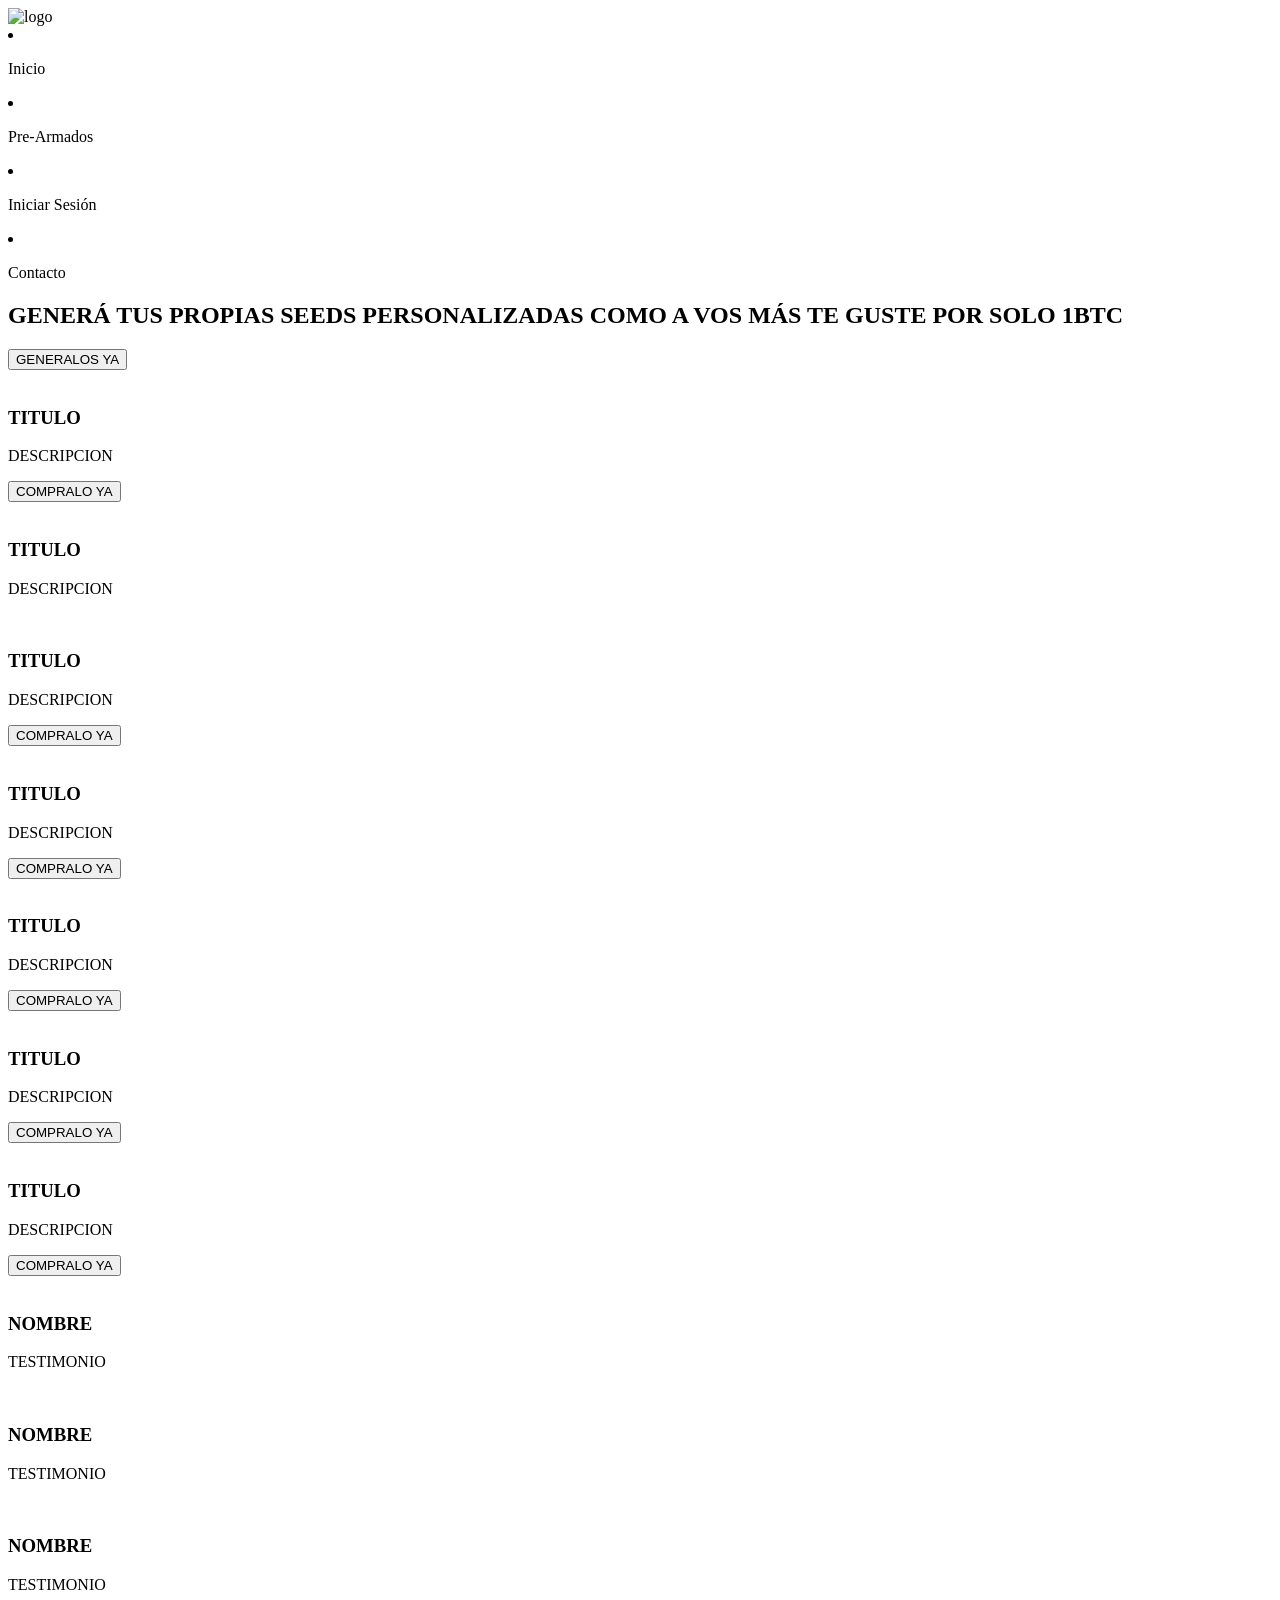
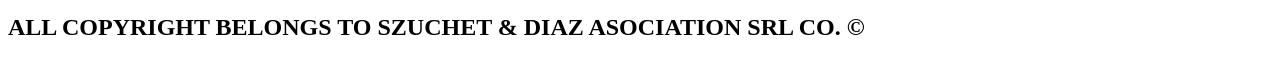
==== index.html @ 8bdb8ae7 "5/8" ====
<!DOCTYPE html>
<html lang="en">
<head>
    <meta charset="UTF-8">
    <meta name="viewport" content="width=device-width, initial-scale=1.0">
    <title>SEEDGENERATOR</title>
</head>
<body>
    <header>
        <img src="" alt="logo">
        <nav>
            <li>
                <p>Inicio</p>
            </li>
            <li>
                <p>Pre-Armados</p>
            </li>
            <li>
                <p>Iniciar Sesión</p>
            </li>
            <li>
                <p>Contacto</p>
            </li>
        </nav>
    </header>

    <main>
        <section ID="genera tu seed personalizada por solo esta cantidad de plata">
            <h1>GENERÁ TUS PROPIAS SEEDS PERSONALIZADAS COMO A VOS MÁS TE GUSTE POR SOLO 1BTC</h1>
            <button>GENERALOS YA</button>
        </section>
        <section ID="Naveg+a por nuestras seeds Pre-Armados">
            <div>
                <img src="" alt="">
                <div><h3>TITULO</h3>
                <p>DESCRIPCION</p>
            </div>
                
                <button>COMPRALO YA</button>
            </div>
        </section>
            <div>
                <img src="" alt="">
                <div><h3>TITULO</h3>
                <p>DESCRIPCION</p>
            </div>
                        <div>
                <img src="" alt="">
                <div><h3>TITULO</h3>
                <p>DESCRIPCION</p>
            </div>
            
                <button>COMPRALO YA</button>
            </div>
                                <div>
                <img src="" alt="">
                <div><h3>TITULO</h3>
                <p>DESCRIPCION</p>
            </div>
                
                <button>COMPRALO YA</button>
            </div>
                                <div>
                <img src="" alt="">
                <div><h3>TITULO</h3>
                <p>DESCRIPCION</p>
            </div>
                
                <button>COMPRALO YA</button>
            </div>
                                <div>
                <img src="" alt="">
                <div><h3>TITULO</h3>
                <p>DESCRIPCION</p>
            </div>
                
                <button>COMPRALO YA</button>
            </div>
                    <div>
                <img src="" alt="">
                <div><h3>TITULO</h3>
                <p>DESCRIPCION</p>
            </div>
                
                <button>COMPRALO YA</button>
            </div>
    <section id="testimonios">
        <div>
            <img src="" alt="">
            <h3>NOMBRE</h3>
            <p>TESTIMONIO</p>
        </div>
        <div>
            <img src="" alt="">
            <h3>NOMBRE</h3>
            <p>TESTIMONIO</p>
        </div>
        <div>
            <img src="" alt="">
            <h3>NOMBRE</h3>
            <p>TESTIMONIO</p>
        </div>
    </section>
    </main>

    <footer>
        <h2>ALL COPYRIGHT BELONGS TO SZUCHET & DIAZ ASOCIATION SRL CO. ©</h2>
    </footer>





</body>
</html>
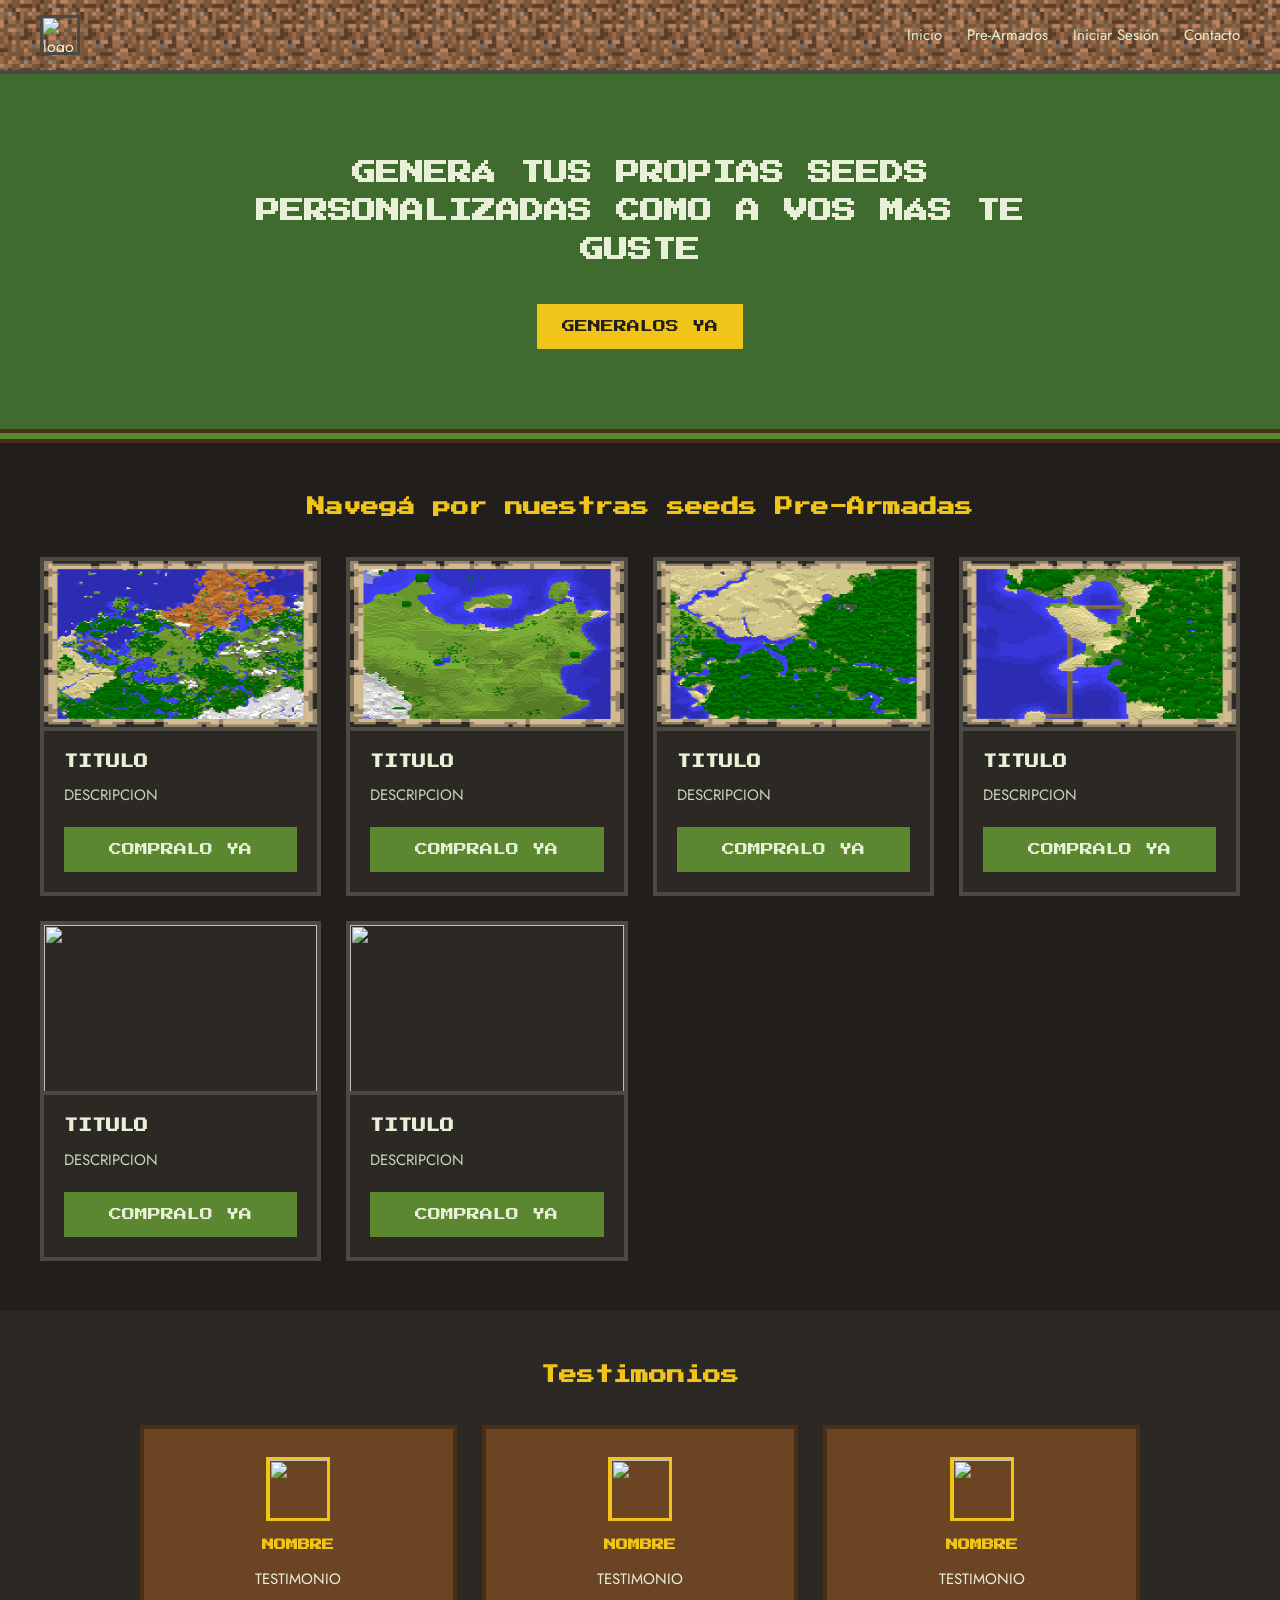
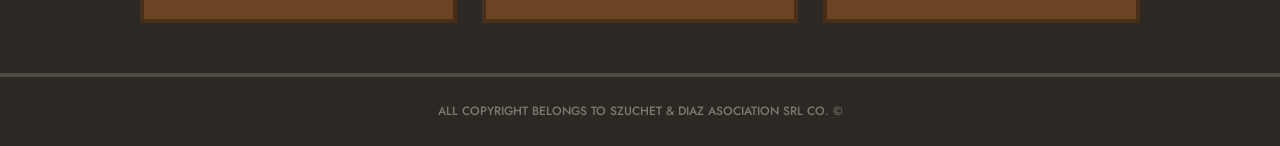
==== commit f7a2c22b: "hoy" ====
--- a/index.html
+++ b/index.html
@@ -1,115 +1,132 @@
 <!DOCTYPE html>
-<html lang="en">
+<html lang="es">
 <head>
-    <meta charset="UTF-8">
-    <meta name="viewport" content="width=device-width, initial-scale=1.0">
-    <title>SEEDGENERATOR</title>
+  <meta charset="UTF-8">
+  <meta name="viewport" content="width=device-width, initial-scale=1.0">
+  <title>SEEDGENERATOR</title>
+  <link rel="stylesheet" href="styles.css">
 </head>
 <body>
-    <header>
-        <img src="" alt="logo">
-        <nav>
-            <li>
-                <p>Inicio</p>
-            </li>
-            <li>
-                <p>Pre-Armados</p>
-            </li>
-            <li>
-                <p>Iniciar Sesión</p>
-            </li>
-            <li>
-                <p>Contacto</p>
-            </li>
-        </nav>
-    </header>
 
-    <main>
-        <section ID="genera tu seed personalizada por solo esta cantidad de plata">
-            <h1>GENERÁ TUS PROPIAS SEEDS PERSONALIZADAS COMO A VOS MÁS TE GUSTE POR SOLO 1BTC</h1>
-            <button>GENERALOS YA</button>
-        </section>
-        <section ID="Naveg+a por nuestras seeds Pre-Armados">
-            <div>
-                <img src="" alt="">
-                <div><h3>TITULO</h3>
-                <p>DESCRIPCION</p>
-            </div>
-                
-                <button>COMPRALO YA</button>
-            </div>
-        </section>
-            <div>
-                <img src="" alt="">
-                <div><h3>TITULO</h3>
-                <p>DESCRIPCION</p>
-            </div>
-                        <div>
-                <img src="" alt="">
-                <div><h3>TITULO</h3>
-                <p>DESCRIPCION</p>
-            </div>
-            
-                <button>COMPRALO YA</button>
-            </div>
-                                <div>
-                <img src="" alt="">
-                <div><h3>TITULO</h3>
-                <p>DESCRIPCION</p>
-            </div>
-                
-                <button>COMPRALO YA</button>
-            </div>
-                                <div>
-                <img src="" alt="">
-                <div><h3>TITULO</h3>
-                <p>DESCRIPCION</p>
-            </div>
-                
-                <button>COMPRALO YA</button>
-            </div>
-                                <div>
-                <img src="" alt="">
-                <div><h3>TITULO</h3>
-                <p>DESCRIPCION</p>
-            </div>
-                
-                <button>COMPRALO YA</button>
-            </div>
-                    <div>
-                <img src="" alt="">
-                <div><h3>TITULO</h3>
-                <p>DESCRIPCION</p>
-            </div>
-                
-                <button>COMPRALO YA</button>
-            </div>
+  <header>
+    <img src="" alt="logo">
+    <nav>
+      <ul>
+        <li><a href="#">Inicio</a></li>
+        <li><a href="#">Pre-Armados</a></li>
+        <li><a href="#">Iniciar Sesión</a></li>
+        <li><a href="#">Contacto</a></li>
+      </ul>
+    </nav>
+  </header>
+
+  <main>
+
+    <!-- HERO -->
+    <section class="hero">
+      <div class="hero-content">
+        <h1>GENERÁ TUS PROPIAS SEEDS PERSONALIZADAS COMO A VOS MÁS TE GUSTE</h1>
+        <button class="boton boton-primary">GENERALOS YA</button>
+      </div>
+    </section>
+
+    <div class="section-divider"></div>
+
+    <!-- PRE-ARMADOS -->
+    <section class="seeds">
+      <h2>Navegá por nuestras seeds Pre-Armadas</h2>
+
+      <div class="seeds-grid">
+
+        <div class="seed-card">
+          <img src="mapa1.webp" alt="mapa1">
+          <div class="seed-info">
+            <h3>TITULO</h3>
+            <p>DESCRIPCION</p>
+          </div>
+          <button class="boton boton-secondary">COMPRALO YA</button>
+        </div>
+
+        <div class="seed-card">
+          <img src="mapa2.webp" alt="mapa2">
+          <div class="seed-info">
+            <h3>TITULO</h3>
+            <p>DESCRIPCION</p>
+          </div>
+          <button class="boton boton-secondary">COMPRALO YA</button>
+        </div>
+
+        <div class="seed-card">
+          <img src="mapa3.webp" alt="mapa3">
+          <div class="seed-info">
+            <h3>TITULO</h3>
+            <p>DESCRIPCION</p>
+          </div>
+          <button class="boton boton-secondary">COMPRALO YA</button>
+        </div>
+
+        <div class="seed-card">
+          <img src="mapa4.webp" alt="mapa4">
+          <div class="seed-info">
+            <h3>TITULO</h3>
+            <p>DESCRIPCION</p>
+          </div>
+          <button class="boton boton-secondary">COMPRALO YA</button>
+        </div>
+
+        <div class="seed-card">
+          <img src="" alt="">
+          <div class="seed-info">
+            <h3>TITULO</h3>
+            <p>DESCRIPCION</p>
+          </div>
+          <button class="boton boton-secondary">COMPRALO YA</button>
+        </div>
+
+        <div class="seed-card">
+          <img src="" alt="">
+          <div class="seed-info">
+            <h3>TITULO</h3>
+            <p>DESCRIPCION</p>
+          </div>
+          <button class="boton boton-secondary">COMPRALO YA</button>
+        </div>
+
+      </div>
+    </section>
+
+    <!-- TESTIMONIOS -->
     <section id="testimonios">
-        <div>
-            <img src="" alt="">
-            <h3>NOMBRE</h3>
-            <p>TESTIMONIO</p>
+      <h2>Testimonios</h2>
+
+      <div class="testimonios-grid">
+
+        <div class="testimonio-card">
+          <img src="" alt="">
+          <h3>NOMBRE</h3>
+          <p>TESTIMONIO</p>
         </div>
-        <div>
-            <img src="" alt="">
-            <h3>NOMBRE</h3>
-            <p>TESTIMONIO</p>
+
+        <div class="testimonio-card">
+          <img src="" alt="">
+          <h3>NOMBRE</h3>
+          <p>TESTIMONIO</p>
         </div>
-        <div>
-            <img src="" alt="">
-            <h3>NOMBRE</h3>
-            <p>TESTIMONIO</p>
+
+        <div class="testimonio-card">
+          <img src="" alt="">
+          <h3>NOMBRE</h3>
+          <p>TESTIMONIO</p>
         </div>
+
+      </div>
     </section>
-    </main>
 
-    <footer>
-        <h2>ALL COPYRIGHT BELONGS TO SZUCHET & DIAZ ASOCIATION SRL CO. ©</h2>
-    </footer>
+  </main>
 
-
-
-
+  <footer>
+    <h2>ALL COPYRIGHT BELONGS TO SZUCHET &amp; DIAZ ASOCIATION SRL CO. ©</h2>
+  </footer>
 
 </body>
 </html>
--- a/styles.css
+++ b/styles.css
@@ -0,0 +1,224 @@
+/* =====================================================
+   SEEDGENERATOR - estilos
+   Paleta Minecraft:
+   Verde pasto  #5b8731   Tierra    #6b4423
+   Piedra       #7a7a6e   Cueva     #211e1c
+   Dorado       #f0c419   Pergamino #e8f0d8
+   ===================================================== */
+
+/* Fuentes de Google Fonts:
+   Jost -> texto normal
+   Press Start 2P -> pixelada, para títulos y botones
+*/
+@import url('https://fonts.googleapis.com/css2?family=Jost:wght@400;500;600&family=Press+Start+2P&display=swap');
+
+* {
+  margin: 0;
+  padding: 0;
+  box-sizing: border-box;
+}
+
+body {
+  background-color: #211e1c;
+  color: #e8f0d8;
+  font-family: 'Jost', sans-serif;
+  line-height: 1.6;
+}
+
+img {
+  width: 100%;
+}
+
+header {
+  display: flex;
+  flex-wrap: wrap;
+  align-items: center;
+  justify-content: space-between;
+  gap: 20px;
+  padding: 15px 40px;
+  background-color: #2c2823;
+  border-bottom: 4px solid #4a4a42;
+   background-image: url(tierra.jpeg);
+  background-repeat: repeat; 
+  background-size: 64px 64px
+}
+
+header img {
+  width: 40px;
+  height: 40px;
+  border: 3px solid #4a4a42;
+}
+
+nav ul {
+  display: flex;
+  flex-wrap: wrap;
+  gap: 25px;
+  list-style: none;
+ 
+}
+
+nav a {
+  color: #e8f0d8;
+  text-decoration: none;
+  font-size: 15px;
+}
+
+nav a:hover {
+  color: #f0c419;
+}
+
+.boton {
+  font-family: 'Press Start 2P', monospace;
+  font-size: 13px;
+  color: #e8f0d8;
+  padding: 16px 25px;
+  border: none;
+  cursor: pointer;
+}
+
+.boton-primary {
+  background-color: #f0c419;
+  color: #211e1c;
+}
+
+.boton-secondary {
+  background-color: #5b8731;
+}
+
+.boton:hover {
+  background-color: #7a7a6e;
+}
+
+.section-divider {
+  height: 14px;
+  background-color: #5b8731;
+  border-top: 4px solid #4a2f18;
+  border-bottom: 4px solid #4a2f18;
+}
+.hero {
+  padding: 80px 40px;
+  text-align: center;
+  background-color: #3f6b2e;
+}
+
+.hero-content {
+  display: flex;
+  flex-direction: column;
+  align-items: center;
+  gap: 35px;
+  max-width: 900px;
+  margin: 0 auto;
+}
+
+.hero h1 {
+  font-family: 'Press Start 2P', monospace;
+  font-size: 24px;
+  line-height: 1.6;
+}
+
+/* ===================== SEEDS ===================== */
+
+.seeds {
+  padding: 50px 40px;
+}
+
+.seeds h2,
+#testimonios h2 {
+  font-family: 'Press Start 2P', monospace;
+  font-size: 18px;
+  text-align: center;
+  margin-bottom: 35px;
+  color: #f0c419;
+}
+
+/* grid: acomoda las tarjetas automáticamente en columnas de 280px como mínimo */
+.seeds-grid {
+  display: grid;
+  grid-template-columns: repeat(auto-fit, minmax(280px, 1fr));
+  gap: 25px;
+  max-width: 1200px;
+  margin: 0 auto;
+}
+
+.seed-card {
+  background-color: #2c2823;
+  border: 4px solid #4a4a42;
+  display: flex;
+  flex-direction: column;
+}
+
+.seed-card img {
+  height: 170px;
+  border-bottom: 4px solid #4a4a42;
+}
+
+.seed-info {
+  padding: 20px;
+}
+
+.seed-info h3 {
+  font-family: 'Press Start 2P', monospace;
+  font-size: 14px;
+  margin-bottom: 10px;
+}
+
+.seed-info p {
+  color: #c9d4bb;
+  font-size: 15px;
+}
+
+.seed-card .boton {
+  margin: 0 20px 20px 20px;
+}
+
+#testimonios {
+  padding: 50px 40px;
+  background-color: #2c2823;
+}
+
+.testimonios-grid {
+  display: grid;
+  grid-template-columns: repeat(auto-fit, minmax(260px, 1fr));
+  gap: 25px;
+  max-width: 1000px;
+  margin: 0 auto;
+}
+
+.testimonio-card {
+  background-color: #6b4423;
+  border: 4px solid #4a2f18;
+  padding: 28px 24px;
+  text-align: center;
+}
+
+.testimonio-card img {
+  width: 64px;
+  height: 64px;
+  margin: 0 auto 15px auto;
+  border: 3px solid #f0c419;
+}
+
+.testimonio-card h3 {
+  font-family: 'Press Start 2P', monospace;
+  font-size: 12px;
+  color: #f0c419;
+  margin-bottom: 12px;
+}
+
+.testimonio-card p {
+  font-size: 15px;
+}
+footer {
+  padding: 25px;
+  text-align: center;
+  background-color: #2c2823;
+  border-top: 4px solid #4a4a42;
+}
+
+footer h2 {
+  font-family: 'Jost', sans-serif;
+  font-weight: 500;
+  font-size: 12px;
+  color: #7a7a6e;
+}
+
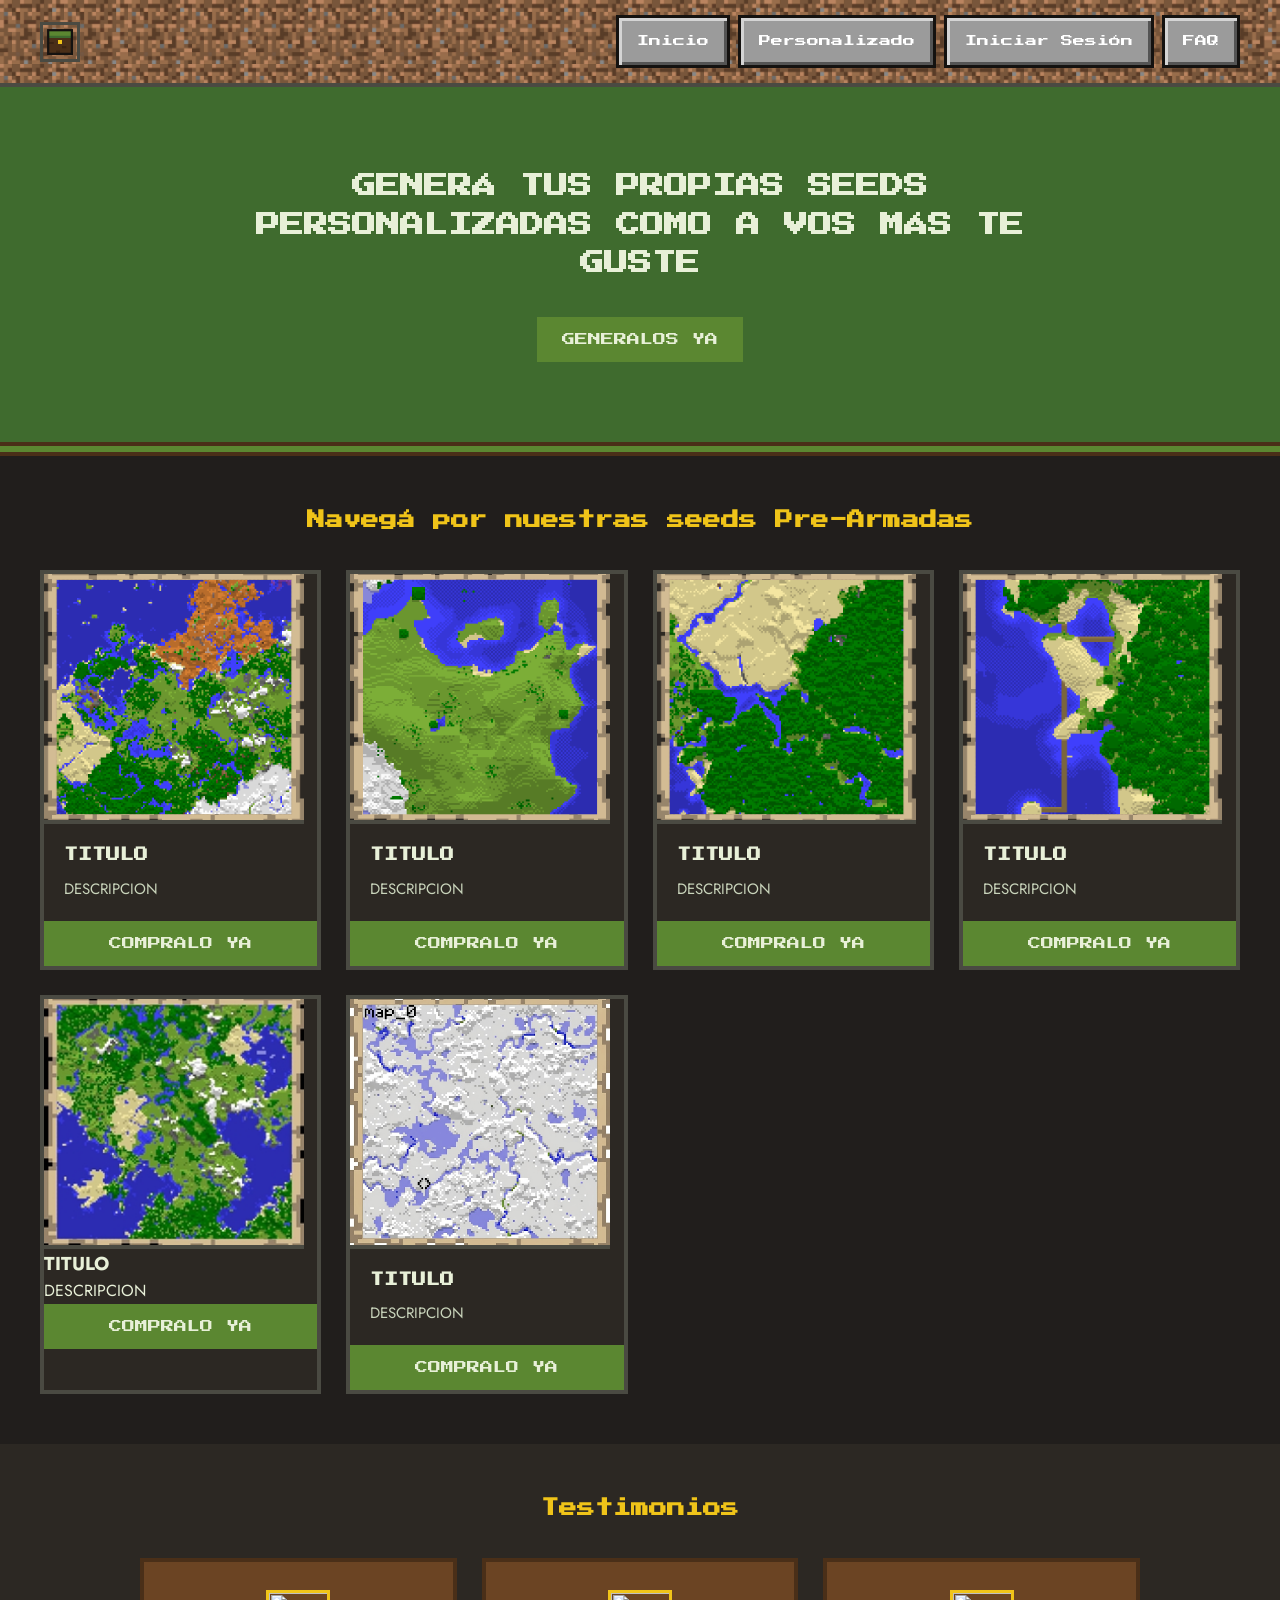
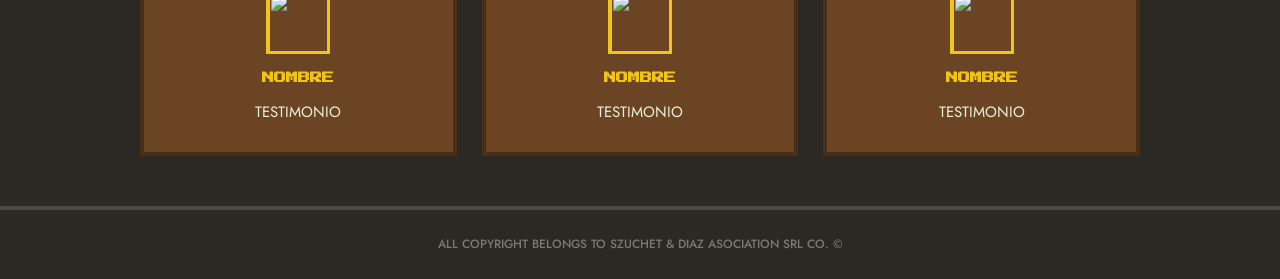
==== commit d48517b0: "14/8 segundo" ====
--- a/index.html
+++ b/index.html
@@ -9,93 +9,90 @@
 <body>
 
   <header>
-    <img src="" alt="logo">
+    <img src="imagenes/cofre.jpg" alt="logo">
     <nav>
       <ul>
-        <li><a href="#">Inicio</a></li>
-        <li><a href="#">Pre-Armados</a></li>
-        <li><a href="#">Iniciar Sesión</a></li>
-        <li><a href="#">Contacto</a></li>
+        <li><a href="#" >Inicio</a></li>
+        <li><a href="producto.html">Personalizado</a></li>
+        <li><a href="login.html">Iniciar Sesión</a></li>
+        <li><a href="FAQ.html">FAQ</a></li>
       </ul>
     </nav>
   </header>
 
   <main>
 
-    <!-- HERO -->
-    <section class="hero">
-      <div class="hero-content">
+    <section class="banner">
+      <div class="banner-content">
         <h1>GENERÁ TUS PROPIAS SEEDS PERSONALIZADAS COMO A VOS MÁS TE GUSTE</h1>
-        <button class="boton boton-primary">GENERALOS YA</button>
+        <button class="botonSecundario">GENERALOS YA</button>
       </div>
     </section>
 
     <div class="section-divider"></div>
 
-    <!-- PRE-ARMADOS -->
     <section class="seeds">
       <h2>Navegá por nuestras seeds Pre-Armadas</h2>
 
       <div class="seeds-grid">
 
-        <div class="seed-card">
-          <img src="mapa1.webp" alt="mapa1">
-          <div class="seed-info">
+        <div class="seed">
+          <img src="imagenes/mapa1.webp" alt="mapa1">
+          <div class="infoSeed">
             <h3>TITULO</h3>
             <p>DESCRIPCION</p>
           </div>
-          <button class="boton boton-secondary">COMPRALO YA</button>
+          <button class="botonSecundario">COMPRALO YA</button>
         </div>
 
-        <div class="seed-card">
-          <img src="mapa2.webp" alt="mapa2">
-          <div class="seed-info">
+        <div class="seed">
+          <img src="imagenes/mapa2.webp" alt="mapa2">
+          <div class="infoSeed">
             <h3>TITULO</h3>
             <p>DESCRIPCION</p>
           </div>
-          <button class="boton boton-secondary">COMPRALO YA</button>
+          <button class="botonSecundario">COMPRALO YA</button>
         </div>
 
-        <div class="seed-card">
-          <img src="mapa3.webp" alt="mapa3">
-          <div class="seed-info">
+        <div class="seed">
+          <img src="imagenes/mapa3.webp" alt="mapa3">
+          <div class="infoSeed">
             <h3>TITULO</h3>
             <p>DESCRIPCION</p>
           </div>
-          <button class="boton boton-secondary">COMPRALO YA</button>
+          <button class="botonSecundario">COMPRALO YA</button>
         </div>
 
-        <div class="seed-card">
-          <img src="mapa4.webp" alt="mapa4">
-          <div class="seed-info">
+        <div class="seed">
+          <img src="imagenes/mapa4.webp" alt="mapa4">
+          <div class="infoSeed">
             <h3>TITULO</h3>
             <p>DESCRIPCION</p>
           </div>
-          <button class="boton boton-secondary">COMPRALO YA</button>
+          <button class="botonSecundario">COMPRALO YA</button>
         </div>
 
-        <div class="seed-card">
-          <img src="" alt="">
-          <div class="seed-info">
+        <div class="seed">
+          <img src="imagenes/mapa5.jpg" alt="">
+          <div class="">
             <h3>TITULO</h3>
             <p>DESCRIPCION</p>
           </div>
-          <button class="boton boton-secondary">COMPRALO YA</button>
+          <button class="botonSecundario">COMPRALO YA</button>
         </div>
 
-        <div class="seed-card">
-          <img src="" alt="">
-          <div class="seed-info">
+        <div class="seed">
+          <img src="imagenes/mapa6.jpg" alt="">
+          <div class="infoSeed">
             <h3>TITULO</h3>
             <p>DESCRIPCION</p>
           </div>
-          <button class="boton boton-secondary">COMPRALO YA</button>
+          <button class="botonSecundario">COMPRALO YA</button>
         </div>
 
       </div>
     </section>
 
-    <!-- TESTIMONIOS -->
     <section id="testimonios">
       <h2>Testimonios</h2>
 
--- a/styles.css
+++ b/styles.css
@@ -39,9 +39,10 @@
   background-color: #2c2823;
   border-bottom: 4px solid #4a4a42;
    background-image: url(tierra.jpeg);
-  background-repeat: repeat; 
+  background-repeat: repeat;
   background-size: 64px 64px
 }
+
 
 header img {
   width: 40px;
@@ -49,25 +50,38 @@
   border: 3px solid #4a4a42;
 }
 
+
 nav ul {
   display: flex;
-  flex-wrap: wrap;
-  gap: 25px;
-  list-style: none;
- 
-}
+  gap: 8px;
+list-style: none;
+
+
+}
+
 
 nav a {
-  color: #e8f0d8;
+  display: inline-block;
+  color: #ffffff;
   text-decoration: none;
-  font-size: 15px;
-}
+  font-family: 'Press Start 2P', monospace;
+  font-size: 12px;
+  padding: 14px 18px;
+  background-color: #9b9b9b;
+  border: 3px solid #141210;
+  box-shadow:
+     inset 3px 3px 0 #d4d4d4,
+    inset -3px -3px 0 #545454;
+}
+
 
 nav a:hover {
-  color: #f0c419;
-}
-
-.boton {
+  background-color: #a8a8a8;
+}
+
+
+
+.botonSecundario {
   font-family: 'Press Start 2P', monospace;
   font-size: 13px;
   color: #e8f0d8;
@@ -81,11 +95,11 @@
   color: #211e1c;
 }
 
-.boton-secondary {
+.botonSecundario {
   background-color: #5b8731;
 }
 
-.boton:hover {
+.botonSecundario:hover {
   background-color: #7a7a6e;
 }
 
@@ -95,13 +109,13 @@
   border-top: 4px solid #4a2f18;
   border-bottom: 4px solid #4a2f18;
 }
-.hero {
+.banner {
   padding: 80px 40px;
   text-align: center;
   background-color: #3f6b2e;
 }
 
-.hero-content {
+.banner-content {
   display: flex;
   flex-direction: column;
   align-items: center;
@@ -110,14 +124,12 @@
   margin: 0 auto;
 }
 
-.hero h1 {
+.banner h1 {
   font-family: 'Press Start 2P', monospace;
   font-size: 24px;
   line-height: 1.6;
 }
 
-/* ===================== SEEDS ===================== */
-
 .seeds {
   padding: 50px 40px;
 }
@@ -131,7 +143,6 @@
   color: #f0c419;
 }
 
-/* grid: acomoda las tarjetas automáticamente en columnas de 280px como mínimo */
 .seeds-grid {
   display: grid;
   grid-template-columns: repeat(auto-fit, minmax(280px, 1fr));
@@ -140,34 +151,41 @@
   margin: 0 auto;
 }
 
-.seed-card {
+.seed {
   background-color: #2c2823;
   border: 4px solid #4a4a42;
   display: flex;
   flex-direction: column;
-}
-
-.seed-card img {
-  height: 170px;
+
+}
+
+.seed img {
+  
   border-bottom: 4px solid #4a4a42;
-}
-
-.seed-info {
+  
+  width: 95%;
+  height: 250px;
+  object-fit: cover;
+  justify-content: center;
+  align-items: center;
+}
+
+.infoSeed {
   padding: 20px;
 }
 
-.seed-info h3 {
+.infoSeed h3 {
   font-family: 'Press Start 2P', monospace;
   font-size: 14px;
   margin-bottom: 10px;
 }
 
-.seed-info p {
+.infoSeed p {
   color: #c9d4bb;
   font-size: 15px;
 }
 
-.seed-card .boton {
+.seed .boton {
   margin: 0 20px 20px 20px;
 }
 
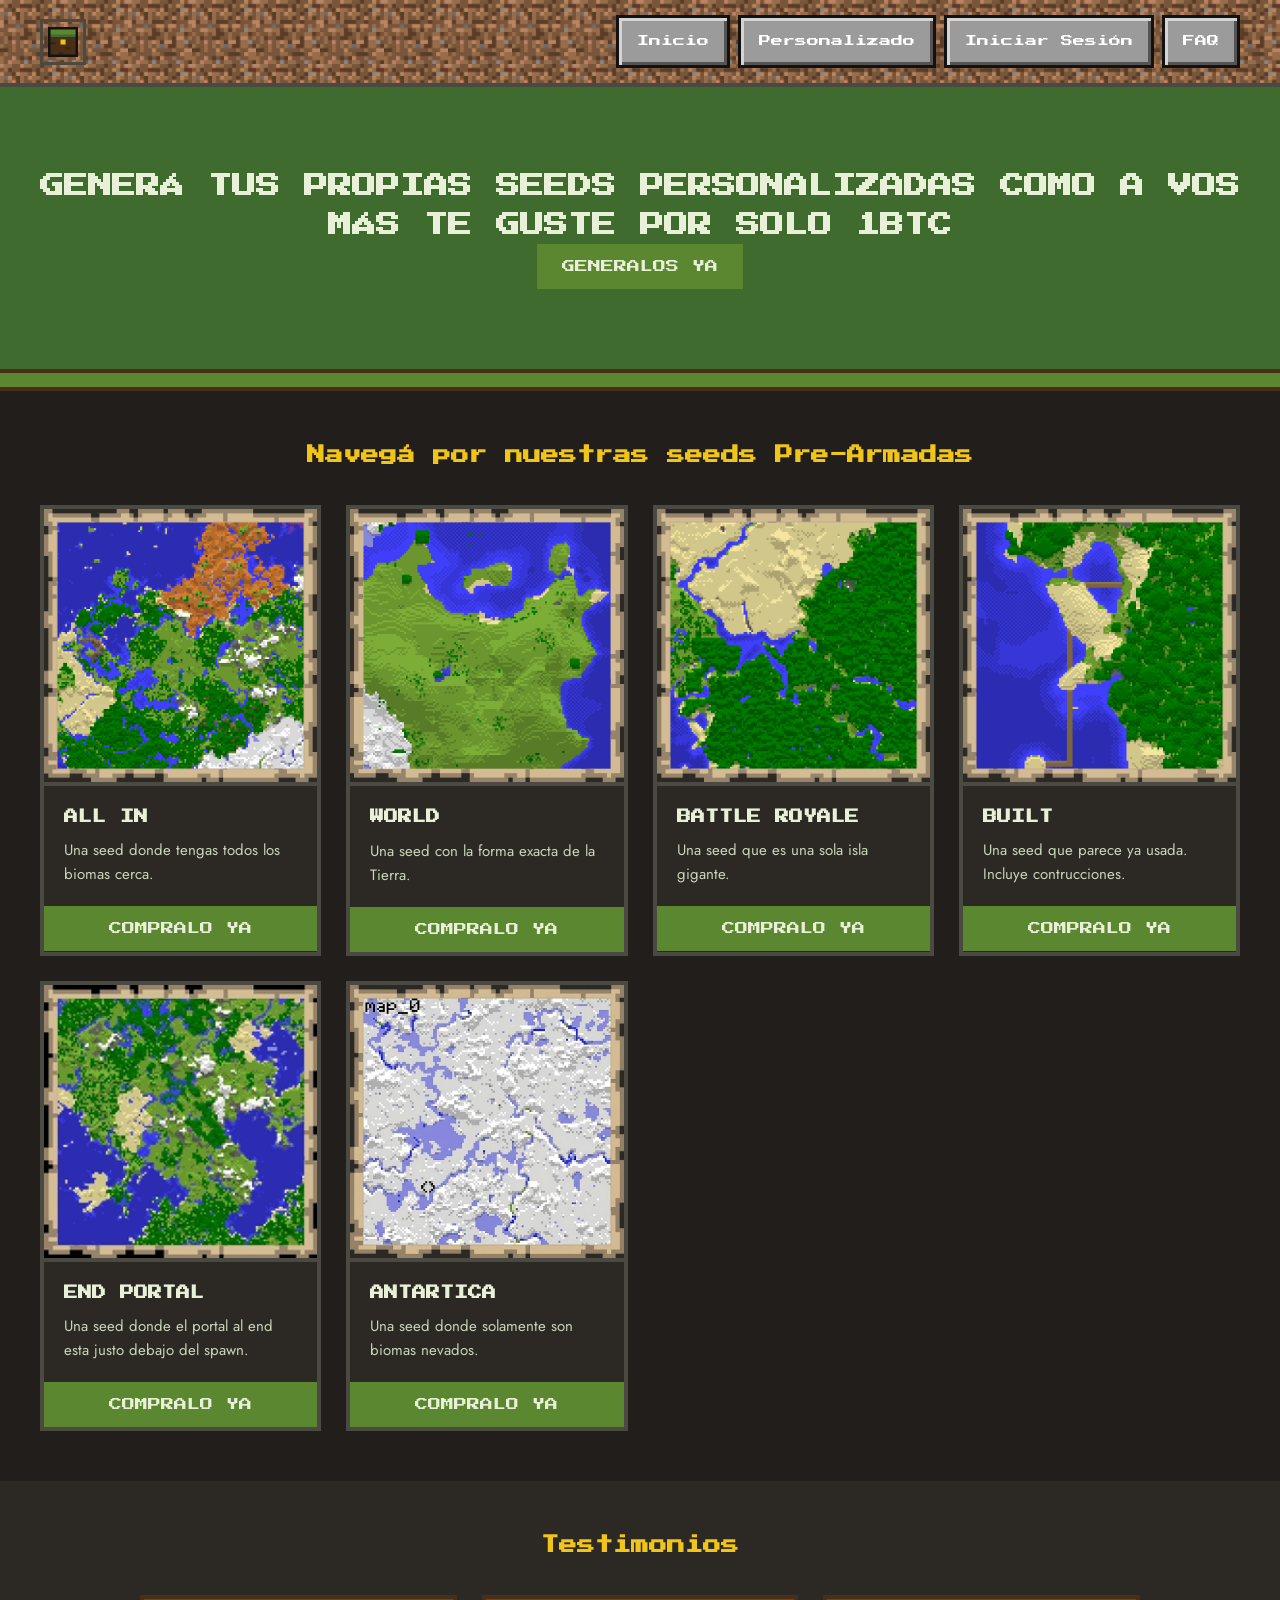
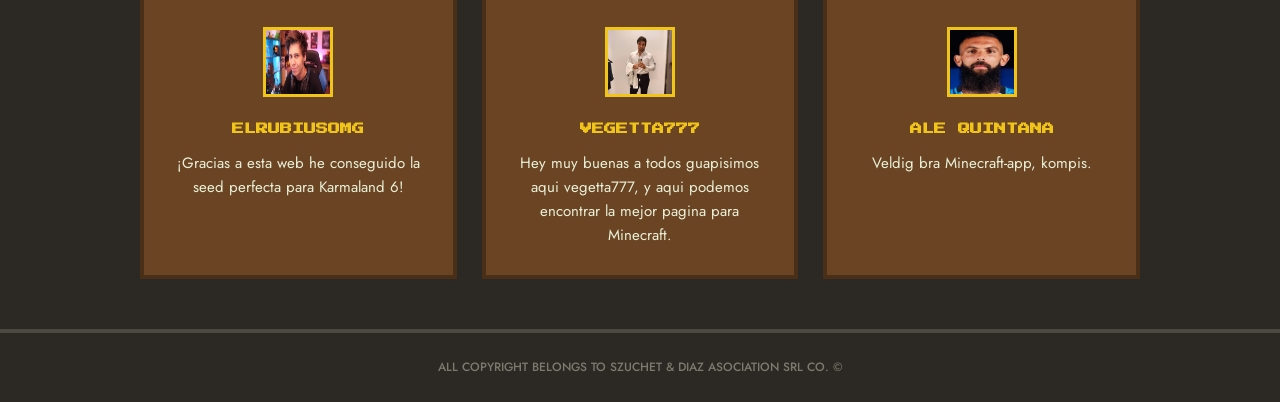
==== commit 78080b6f: "18/8" ====
--- a/index.html
+++ b/index.html
@@ -24,7 +24,7 @@
 
     <section class="banner">
       <div class="banner-content">
-        <h1>GENERÁ TUS PROPIAS SEEDS PERSONALIZADAS COMO A VOS MÁS TE GUSTE</h1>
+        <h1>GENERÁ TUS PROPIAS SEEDS PERSONALIZADAS COMO A VOS MÁS TE GUSTE POR SOLO 1BTC</h1>
         <button class="botonSecundario">GENERALOS YA</button>
       </div>
     </section>
@@ -39,8 +39,8 @@
         <div class="seed">
           <img src="imagenes/mapa1.webp" alt="mapa1">
           <div class="infoSeed">
-            <h3>TITULO</h3>
-            <p>DESCRIPCION</p>
+            <h3>ALL IN</h3>
+            <p>Una seed donde tengas todos los biomas cerca.</p>
           </div>
           <button class="botonSecundario">COMPRALO YA</button>
         </div>
@@ -48,8 +48,8 @@
         <div class="seed">
           <img src="imagenes/mapa2.webp" alt="mapa2">
           <div class="infoSeed">
-            <h3>TITULO</h3>
-            <p>DESCRIPCION</p>
+            <h3>WORLD</h3>
+            <p>Una seed con la forma exacta de la Tierra.</p>
           </div>
           <button class="botonSecundario">COMPRALO YA</button>
         </div>
@@ -57,8 +57,8 @@
         <div class="seed">
           <img src="imagenes/mapa3.webp" alt="mapa3">
           <div class="infoSeed">
-            <h3>TITULO</h3>
-            <p>DESCRIPCION</p>
+            <h3>BATTLE ROYALE</h3>
+            <p>Una seed que es una sola isla gigante.</p>
           </div>
           <button class="botonSecundario">COMPRALO YA</button>
         </div>
@@ -66,26 +66,26 @@
         <div class="seed">
           <img src="imagenes/mapa4.webp" alt="mapa4">
           <div class="infoSeed">
-            <h3>TITULO</h3>
-            <p>DESCRIPCION</p>
+            <h3>BUILT</h3>
+            <p>Una seed que parece ya usada. Incluye contrucciones.</p>
           </div>
           <button class="botonSecundario">COMPRALO YA</button>
         </div>
 
         <div class="seed">
           <img src="imagenes/mapa5.jpg" alt="">
-          <div class="">
-            <h3>TITULO</h3>
-            <p>DESCRIPCION</p>
+          <div class="infoSeed">
+            <h3>END PORTAL</h3>
+            <p>Una seed donde el portal al end esta justo debajo del spawn.</p>
           </div>
           <button class="botonSecundario">COMPRALO YA</button>
         </div>
 
         <div class="seed">
-          <img src="imagenes/mapa6.jpg" alt="">
+          <img src="imagenes/mapa6.png" alt="">
           <div class="infoSeed">
-            <h3>TITULO</h3>
-            <p>DESCRIPCION</p>
+            <h3>ANTARTICA</h3>
+            <p>Una seed donde solamente son biomas nevados.</p>
           </div>
           <button class="botonSecundario">COMPRALO YA</button>
         </div>
@@ -99,21 +99,21 @@
       <div class="testimonios-grid">
 
         <div class="testimonio-card">
-          <img src="" alt="">
-          <h3>NOMBRE</h3>
-          <p>TESTIMONIO</p>
+          <img src="imagenes/rubius.jpg" alt="rubius">
+          <h3>ELRUBIUSOMG</h3>
+          <p>¡Gracias a esta web he conseguido la seed perfecta para Karmaland 6!</p>
         </div>
 
         <div class="testimonio-card">
-          <img src="" alt="">
-          <h3>NOMBRE</h3>
-          <p>TESTIMONIO</p>
+          <img src="imagenes/vegetta777.jpg" alt="vegetta777">
+          <h3>VEGETTA777</h3>
+          <p>Hey muy buenas a todos guapisimos aqui vegetta777, y aqui podemos encontrar la mejor pagina para Minecraft.</p>
         </div>
 
         <div class="testimonio-card">
-          <img src="" alt="">
-          <h3>NOMBRE</h3>
-          <p>TESTIMONIO</p>
+          <img src="imagenes/quintana.webp" alt="quintana">
+          <h3>ALE QUINTANA</h3>
+          <p>Veldig bra Minecraft-app, kompis.</p>
         </div>
 
       </div>
--- a/styles.css
+++ b/styles.css
@@ -1,21 +1,10 @@
-/* =====================================================
-   SEEDGENERATOR - estilos
-   Paleta Minecraft:
-   Verde pasto  #5b8731   Tierra    #6b4423
-   Piedra       #7a7a6e   Cueva     #211e1c
-   Dorado       #f0c419   Pergamino #e8f0d8
-   ===================================================== */
-
-/* Fuentes de Google Fonts:
-   Jost -> texto normal
-   Press Start 2P -> pixelada, para títulos y botones
-*/
+
 @import url('https://fonts.googleapis.com/css2?family=Jost:wght@400;500;600&family=Press+Start+2P&display=swap');
 
 * {
   margin: 0;
   padding: 0;
-  box-sizing: border-box;
+
 }
 
 body {
@@ -87,7 +76,7 @@
   color: #e8f0d8;
   padding: 16px 25px;
   border: none;
-  cursor: pointer;
+  cursor: pointer; /* ------ ---- */
 }
 
 .boton-primary {
@@ -115,13 +104,13 @@
   background-color: #3f6b2e;
 }
 
-.banner-content {
+.contenidoBanner {
   display: flex;
   flex-direction: column;
   align-items: center;
   gap: 35px;
   max-width: 900px;
-  margin: 0 auto;
+  margin: 0 auto; /* ------ ---- */
 }
 
 .banner h1 {
@@ -145,7 +134,7 @@
 
 .seeds-grid {
   display: grid;
-  grid-template-columns: repeat(auto-fit, minmax(280px, 1fr));
+  grid-template-columns: repeat(auto-fit, minmax(280px, 1fr)); /* ------ ---- */
   gap: 25px;
   max-width: 1200px;
   margin: 0 auto;
@@ -163,11 +152,6 @@
   
   border-bottom: 4px solid #4a4a42;
   
-  width: 95%;
-  height: 250px;
-  object-fit: cover;
-  justify-content: center;
-  align-items: center;
 }
 
 .infoSeed {
@@ -196,7 +180,7 @@
 
 .testimonios-grid {
   display: grid;
-  grid-template-columns: repeat(auto-fit, minmax(260px, 1fr));
+  grid-template-columns: repeat(auto-fit, minmax(260px, 1fr)); /* ------ ---- */
   gap: 25px;
   max-width: 1000px;
   margin: 0 auto;
@@ -240,3 +224,111 @@
   color: #7a7a6e;
 }
 
+
+.inicioSesion,
+.formularioProducto{
+  padding: 60px 40px;
+  text-align: center;
+}
+ 
+.formularioProducto {
+  background-color: #2c2823;
+}
+ 
+.inicioSesion h1,
+.formularioProducto h2,
+.faq-section h2,
+.contacto-section h2 {
+  font-family: 'Press Start 2P', monospace;
+  font-size: 18px;
+  color: #f0c419;
+  margin-bottom: 35px;
+  line-height: 1.6;
+}
+
+.contenidoForm {
+  background-color: #2c2823;
+  border: 4px solid #4a4a42;
+  max-width: 480px;
+  margin: 0 auto;
+  padding: 35px 30px;
+  text-align: left;
+}
+ 
+.formularioProducto .contenidoForm {
+  max-width: 560px;
+}
+ 
+.contenidoForm form {
+  display: flex;
+  flex-direction: column;
+  gap: 18px;
+}
+ 
+.contenidoForm label {
+  display: block;
+  font-family: 'Press Start 2P', monospace;
+  font-size: 10px;
+  color: #f0c419;
+  margin-bottom: 8px;
+}
+ 
+.contenidoForm input,
+.contenidoForm select {
+  width: 97%;
+  padding: 12px 14px;
+  background-color: #e8f0d8;
+  color: #211e1c;
+  border: 3px solid #141210;
+  font-family: 'Jost', sans-serif;
+  font-size: 15px;
+}
+ 
+
+
+ 
+.contenidoForm .botonSecundario {
+  width: 100%;
+  margin-top: 10px;
+}
+ 
+/* ---- FAQ ---- */
+.faq-section {
+  padding: 60px 40px;
+}
+ 
+.contacto-section {
+  padding: 60px 40px;
+  background-color: #2c2823;
+}
+ 
+.faq-list {
+  list-style: none;
+  max-width: 800px;
+  margin: 0 auto;
+  display: flex;
+  flex-direction: column;
+  gap: 20px;
+}
+ 
+.faq-list li {
+  background-color: #2c2823;
+  border: 4px solid #4a4a42;
+  padding: 22px 26px;
+}
+ 
+.faq-section .faq-list li {
+  background-color: #2c2823;
+}
+ 
+.faq-list li p:first-child {
+  font-family: 'Press Start 2P', monospace;
+  font-size: 12px;
+  color: #f0c419;
+  margin-bottom: 10px;
+  line-height: 1.6;
+}
+ 
+.faq-list li p:last-child {
+  color: #c9d4bb;
+  font-size: 15px;}
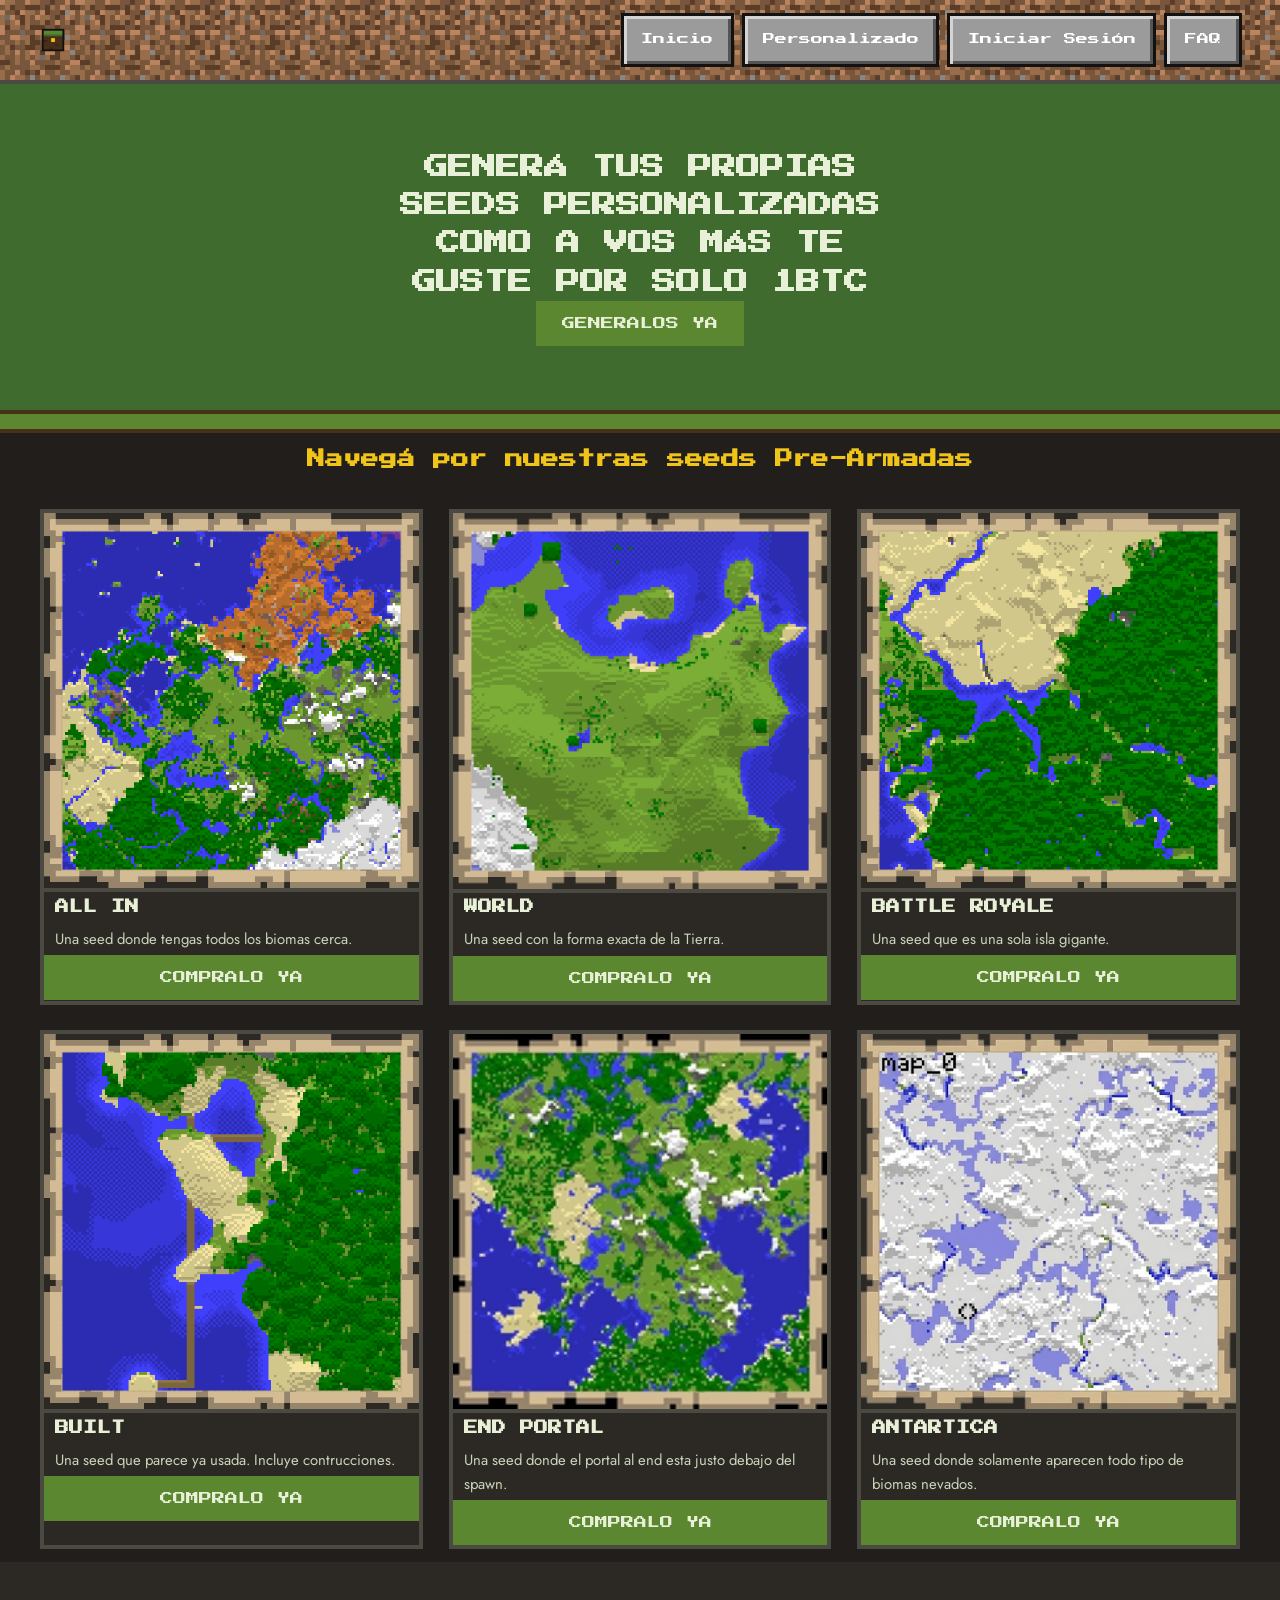
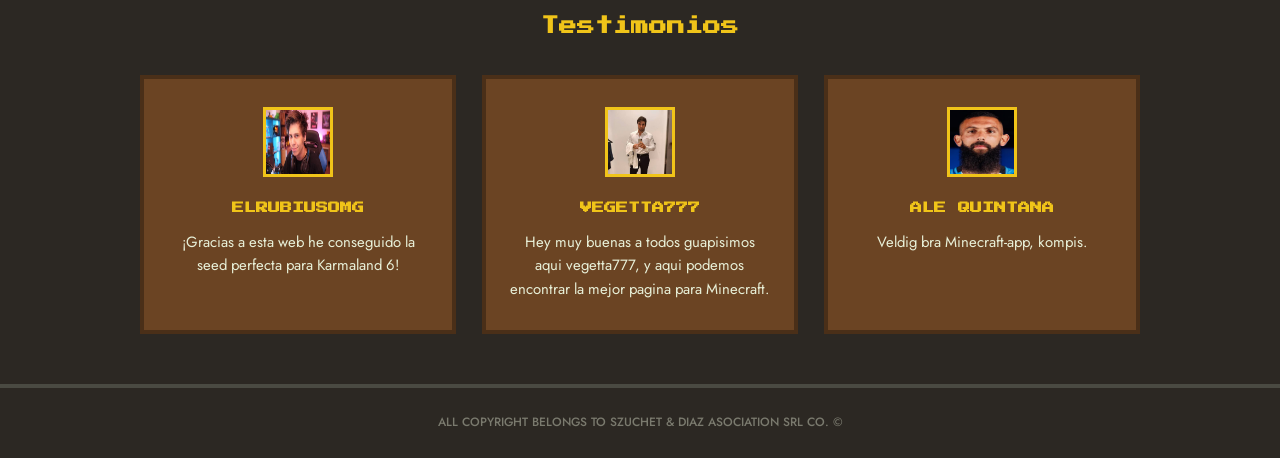
==== commit 35b82ce1: "19/8" ====
--- a/index.html
+++ b/index.html
@@ -85,7 +85,7 @@
           <img src="imagenes/mapa6.png" alt="">
           <div class="infoSeed">
             <h3>ANTARTICA</h3>
-            <p>Una seed donde solamente son biomas nevados.</p>
+            <p>Una seed donde solamente aparecen todo tipo de biomas nevados.</p>
           </div>
           <button class="botonSecundario">COMPRALO YA</button>
         </div>
--- a/styles.css
+++ b/styles.css
@@ -1,10 +1,8 @@
-
 @import url('https://fonts.googleapis.com/css2?family=Jost:wght@400;500;600&family=Press+Start+2P&display=swap');
 
 * {
   margin: 0;
   padding: 0;
-
 }
 
 body {
@@ -23,60 +21,52 @@
   flex-wrap: wrap;
   align-items: center;
   justify-content: space-between;
-  gap: 20px;
-  padding: 15px 40px;
-  background-color: #2c2823;
-  border-bottom: 4px solid #4a4a42;
-   background-image: url(tierra.jpeg);
+  gap: 5%;
+  padding: 1% 3%;
+  background-color: #2c2823;
+  border-bottom: 0.25rem solid #4a4a42;
+  background-image: url(tierra.jpeg);
   background-repeat: repeat;
-  background-size: 64px 64px
-}
-
+  background-size: contain;
+}
 
 header img {
-  width: 40px;
-  height: 40px;
-  border: 3px solid #4a4a42;
-}
-
+  width: 2.5%;
+  height: 2.5%;
+  border: 50% solid #4a4a42;
+}
 
 nav ul {
   display: flex;
-  gap: 8px;
-list-style: none;
-
-
-}
-
+  gap: 0.5rem;
+  list-style: none;
+}
 
 nav a {
   display: inline-block;
   color: #ffffff;
   text-decoration: none;
   font-family: 'Press Start 2P', monospace;
-  font-size: 12px;
-  padding: 14px 18px;
+  font-size: 75%;
+  padding: 0.9rem 1.1rem;
   background-color: #9b9b9b;
   border: 3px solid #141210;
   box-shadow:
-     inset 3px 3px 0 #d4d4d4,
-    inset -3px -3px 0 #545454;
-}
-
+      inset 3px 3px 0 #d4d4d4, 
+      inset -3px -3px 0 #545454; /*conversado en clase */
+}
 
 nav a:hover {
   background-color: #a8a8a8;
 }
 
-
-
 .botonSecundario {
   font-family: 'Press Start 2P', monospace;
-  font-size: 13px;
+  font-size: 81%;
   color: #e8f0d8;
-  padding: 16px 25px;
+  padding: 1rem 1.6rem;
   border: none;
-  cursor: pointer; /* ------ ---- */
+  cursor: pointer;
 }
 
 .boton-primary {
@@ -93,13 +83,14 @@
 }
 
 .section-divider {
-  height: 14px;
+  height: 0.9rem;
   background-color: #5b8731;
-  border-top: 4px solid #4a2f18;
-  border-bottom: 4px solid #4a2f18;
-}
+  border-top: 0.25rem solid #4a2f18;
+  border-bottom: 0.25rem solid #4a2f18;
+}
+
 .banner {
-  padding: 80px 40px;
+  padding: 5% 30%;
   text-align: center;
   background-color: #3f6b2e;
 }
@@ -108,126 +99,124 @@
   display: flex;
   flex-direction: column;
   align-items: center;
-  gap: 35px;
-  max-width: 900px;
-  margin: 0 auto; /* ------ ---- */
+  gap: 2.2rem;
+  max-width: 56.25rem;
+  margin: 0 auto;
 }
 
 .banner h1 {
   font-family: 'Press Start 2P', monospace;
-  font-size: 24px;
+  font-size: 150%;
   line-height: 1.6;
 }
 
 .seeds {
-  padding: 50px 40px;
+  padding: 1% 3%;
 }
 
 .seeds h2,
 #testimonios h2 {
   font-family: 'Press Start 2P', monospace;
-  font-size: 18px;
-  text-align: center;
-  margin-bottom: 35px;
+  font-size: 112%;
+  text-align: center;
+  margin-bottom: 2.2rem;
   color: #f0c419;
 }
 
 .seeds-grid {
-  display: grid;
-  grid-template-columns: repeat(auto-fit, minmax(280px, 1fr)); /* ------ ---- */
-  gap: 25px;
-  max-width: 1200px;
+  display: flex;
+  flex-wrap: wrap;
+  gap: 1.6rem;
+  max-width: 75rem;
   margin: 0 auto;
 }
 
 .seed {
-  background-color: #2c2823;
-  border: 4px solid #4a4a42;
+  flex: 1 1 17.5rem;
+  background-color: #2c2823;
+  border: 0.25rem solid #4a4a42;
   display: flex;
   flex-direction: column;
-
 }
 
 .seed img {
-  
-  border-bottom: 4px solid #4a4a42;
-  
+  border-bottom: 0.25rem solid #4a4a42;
 }
 
 .infoSeed {
-  padding: 20px;
+  padding: 1% 3%; 
 }
 
 .infoSeed h3 {
   font-family: 'Press Start 2P', monospace;
-  font-size: 14px;
-  margin-bottom: 10px;
+  font-size: 87%;
+  margin-bottom: 0.6rem;
 }
 
 .infoSeed p {
   color: #c9d4bb;
-  font-size: 15px;
+  font-size: 93%;
 }
 
 .seed .boton {
-  margin: 0 20px 20px 20px;
+  margin: 0 1.25rem 1.25rem 1.25rem;
 }
 
 #testimonios {
-  padding: 50px 40px;
+  padding: 3.1rem 2.5rem;
   background-color: #2c2823;
 }
 
 .testimonios-grid {
   display: grid;
-  grid-template-columns: repeat(auto-fit, minmax(260px, 1fr)); /* ------ ---- */
-  gap: 25px;
-  max-width: 1000px;
+  grid-template-columns: repeat(auto-fit, minmax(16.25rem, 1fr));
+  gap: 1.6rem;
+  max-width: 62.5rem;
   margin: 0 auto;
 }
 
 .testimonio-card {
   background-color: #6b4423;
-  border: 4px solid #4a2f18;
-  padding: 28px 24px;
+  border: 0.25rem solid #4a2f18;
+  padding: 1.75rem 1.5rem;
   text-align: center;
 }
 
 .testimonio-card img {
-  width: 64px;
-  height: 64px;
-  margin: 0 auto 15px auto;
-  border: 3px solid #f0c419;
+  width: 4rem;
+  height: 4rem;
+  margin: 0 auto 0.9rem auto;
+  border: 0.2rem solid #f0c419;
 }
 
 .testimonio-card h3 {
   font-family: 'Press Start 2P', monospace;
-  font-size: 12px;
-  color: #f0c419;
-  margin-bottom: 12px;
+  font-size: 75%;
+  color: #f0c419;
+  margin-bottom: 0.75rem;
 }
 
 .testimonio-card p {
-  font-size: 15px;
-}
+  font-size: 93%;
+}
+
 footer {
-  padding: 25px;
-  text-align: center;
-  background-color: #2c2823;
-  border-top: 4px solid #4a4a42;
+  padding: 1.6rem;
+  text-align: center;
+  background-color: #2c2823;
+  border-top: 0.25rem solid #4a4a42;
 }
 
 footer h2 {
   font-family: 'Jost', sans-serif;
   font-weight: 500;
-  font-size: 12px;
+  font-size: 75%;
   color: #7a7a6e;
 }
-
 
 .inicioSesion,
 .formularioProducto{
-  padding: 60px 40px;
+  padding: 3.75rem 2.5rem;
   text-align: center;
 }
  
@@ -240,81 +229,78 @@
 .faq-section h2,
 .contacto-section h2 {
   font-family: 'Press Start 2P', monospace;
-  font-size: 18px;
-  color: #f0c419;
-  margin-bottom: 35px;
+  font-size: 112%;
+  color: #f0c419;
+  margin-bottom: 2.2rem;
   line-height: 1.6;
 }
 
 .contenidoForm {
   background-color: #2c2823;
-  border: 4px solid #4a4a42;
-  max-width: 480px;
-  margin: 0 auto;
-  padding: 35px 30px;
+  border: 0.25rem solid #4a4a42;
+  max-width: 30rem;
+  margin: 0 auto;
+  padding: 2.2rem 1.9rem;
   text-align: left;
 }
  
 .formularioProducto .contenidoForm {
-  max-width: 560px;
+  max-width: 35rem;
 }
  
 .contenidoForm form {
   display: flex;
   flex-direction: column;
-  gap: 18px;
+  gap: 1.1rem;
 }
  
 .contenidoForm label {
   display: block;
   font-family: 'Press Start 2P', monospace;
-  font-size: 10px;
-  color: #f0c419;
-  margin-bottom: 8px;
+  font-size: 62%;
+  color: #f0c419;
+  margin-bottom: 0.5rem;
 }
  
 .contenidoForm input,
 .contenidoForm select {
   width: 97%;
-  padding: 12px 14px;
+  padding: 0.75rem 0.9rem;
   background-color: #e8f0d8;
   color: #211e1c;
-  border: 3px solid #141210;
+  border: 0.2rem solid #141210;
   font-family: 'Jost', sans-serif;
-  font-size: 15px;
-}
- 
-
-
+  font-size: 93%;
+}
  
 .contenidoForm .botonSecundario {
   width: 100%;
-  margin-top: 10px;
+  margin-top: 0.6rem;
 }
  
 /* ---- FAQ ---- */
 .faq-section {
-  padding: 60px 40px;
+  padding: 3.75rem 2.5rem;
 }
  
 .contacto-section {
-  padding: 60px 40px;
+  padding: 3.75rem 2.5rem;
   background-color: #2c2823;
 }
  
 .faq-list {
   list-style: none;
-  max-width: 800px;
+  max-width: 50rem;
   margin: 0 auto;
   display: flex;
   flex-direction: column;
-  gap: 20px;
+  gap: 1.25rem;
 }
  
 .faq-list li {
   background-color: #2c2823;
-  border: 4px solid #4a4a42;
-  padding: 22px 26px;
+  border: 0.25rem solid #4a4a42;
+  padding: 1.4rem 1.6rem;
 }
  
 .faq-section .faq-list li {
@@ -323,12 +309,13 @@
  
 .faq-list li p:first-child {
   font-family: 'Press Start 2P', monospace;
-  font-size: 12px;
-  color: #f0c419;
-  margin-bottom: 10px;
-  line-height: 1.6;
+  font-size: 75%;
+  color: #f0c419;
+  margin-bottom: 0.6%;
+  line-height: 50%;
 }
  
 .faq-list li p:last-child {
   color: #c9d4bb;
-  font-size: 15px;}+  font-size: 93%;
+}
